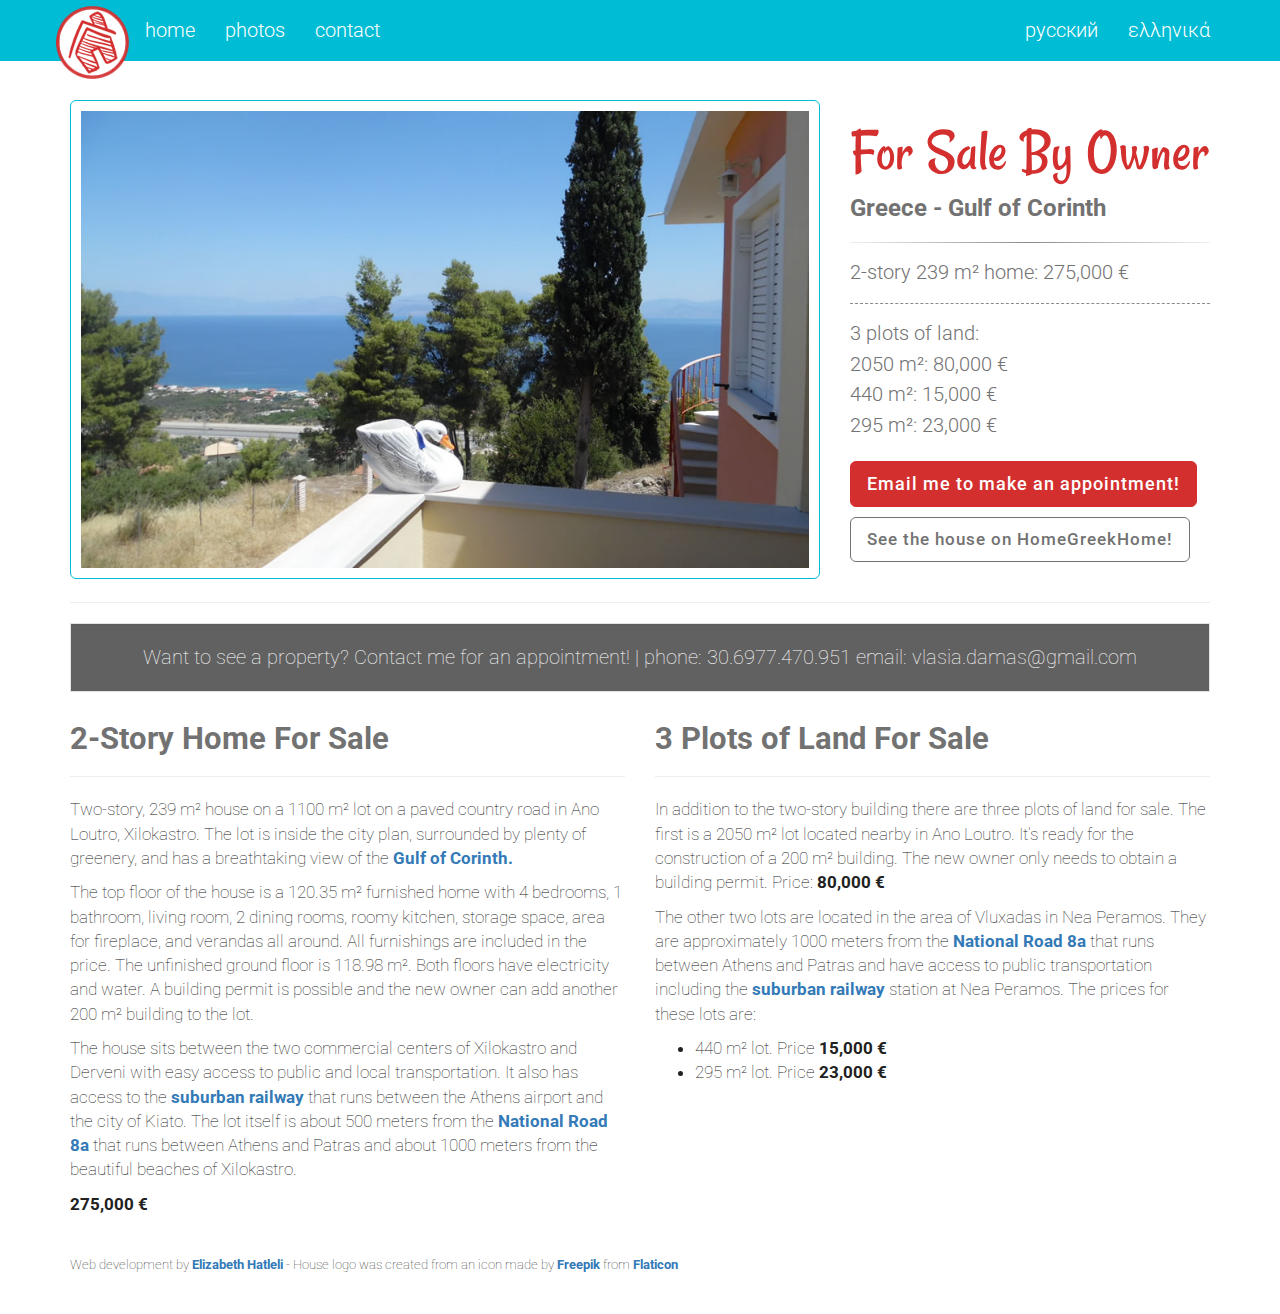
==== index.html @ e5bec9f6 "changed few things" ====
<!DOCTYPE html>
<html lang="en">

<head>

    <meta charset="utf-8">
    <meta http-equiv="X-UA-Compatible" content="IE=edge">
    <meta name="viewport" content="width=device-width, initial-scale=1">
    <meta name="description" content="">
    <meta name="author" content="">

    <title>House and land near the Gulf of Corinth in Greece for sale by owner</title>

    <link href='https://fonts.googleapis.com/css?family=Roboto:100,300,400,500,700&subset=latin,cyrillic-ext' rel='stylesheet' type='text/css'>
    <link href='https://fonts.googleapis.com/css?family=Rancho' rel='stylesheet' type='text/css'>

    <!-- Bootstrap Core CSS -->
    <link href="css/bootstrap.min.css" rel="stylesheet">

    <!-- Custom CSS -->
    <link href="css/small-business.css" rel="stylesheet">

    <!-- HTML5 Shim and Respond.js IE8 support of HTML5 elements and media queries -->
    <!-- WARNING: Respond.js doesn't work if you view the page via file:// -->
    <!--[if lt IE 9]>
        <script src="https://oss.maxcdn.com/libs/html5shiv/3.7.0/html5shiv.js"></script>
        <script src="https://oss.maxcdn.com/libs/respond.js/1.4.2/respond.min.js"></script>
    <![endif]-->

</head>

<body>

    <!-- Navigation -->
    <nav class="navbar navbar-inverse navbar-fixed-top" role="navigation">
        <div class="container">
            <!-- Brand and toggle get grouped for better mobile display -->
            <div class="navbar-header">
                <button type="button" class="navbar-toggle" data-toggle="collapse" data-target="#bs-example-navbar-collapse-1">
                    <span class="sr-only">Toggle navigation</span>
                    <span class="icon-bar"></span>
                    <span class="icon-bar"></span>
                    <span class="icon-bar"></span>
                </button>
                <a href="index.html" class="navbar-brand"><img src="images/home2.png" alt="logo"></a> 
                
            </div>
            <!-- Collect the nav links, forms, and other content for toggling -->
            <div class="collapse navbar-collapse" id="bs-example-navbar-collapse-1">
                <ul class="nav navbar-nav navbar-left">
                    <li>
                        <a href="index.html">home</a>
                    </li>


                    <li>
                        <a href="gallery.html">photos</a>
                    </li>
                  
                    <li>
                        <a href="mailto:delido@otenet.gr">contact</a>  
                    </li>
                    
                </ul>
                <ul class="nav navbar-nav navbar-right">
                    
                     <li>
                        <a href="russian.html">русский</a>
                    </li>
                    <li>
                        <a href="greek.html">ελληνικά</a>
                    </li>
                </ul>
            </div>
            <!-- /.navbar-collapse -->
        </div>
        <!-- /.container -->
    </nav>

    <!-- Page Content -->
    <div class="container">

        <!-- Heading Row -->
        <div class="row">
            <div class="col-md-8">
                <img class="img-responsive img-rounded" src="images/home1.jpg" alt="">
            </div>
            <!-- /.col-md-8 -->
            <div class="col-md-4">
                <h1>For Sale By Owner</h1>
                 <h3>Greece - Gulf of Corinth</h3>
                <hr class="rulestyle">
                <h2>2-story 239 m² home: 275,000 €</h2>
                <hr class="rulestyle3">
                <h2>3 plots of land:</h2> 
                <h2>2050 m²: 80,000 €</h2>  
                <h2>440 m²: 15,000 €</h2>
                <h2>295 m²: 23,000 €</h2>
               
        
               

                <a class="btn btn-primary btn-lg" href="mailto:delido@otenet.gr">Email me to make an appointment!</a>
                <a class="btn btn-primary btn-lg hgh" href="http://www.homegreekhome.com/en/sale_Detached_House_Ano_Loutro__Xilokastro_-l4586807" target="_blank">See the house on HomeGreekHome!</a>
                
            </div>
            <!-- /.col-md-4 -->
        </div>
        <!-- /.row -->

        <hr>

        <!-- Call to Action Well -->
        <div class="row">
            <div class="col-lg-12">
                <div class="well text-center">
                    Want to see a property? Contact me for an appointment! | phone: 30.6977.470.951 email: vlasia.damas@gmail.com
                </div>
            </div>
            <!-- /.col-lg-12 -->
        </div>
        <!-- /.row -->

        <div class="row">
            <div class="col-lg-6">
                <h3 class="properties">2-Story Home For Sale</h3>
                <hr>
                <p>Two-story, 239 m² house on a 1100 m² lot on a paved country road in Ano Loutro, Xilokastro.  The lot is inside the city plan, surrounded by plenty of greenery, and has a breathtaking view of the <a href="https://en.wikipedia.org/wiki/Gulf_of_Corinth" target="_blank">Gulf of Corinth.</a></p>
                <p>The top floor of the house is a 120.35 m² furnished home with 4 bedrooms, 1 bathroom, living room, 2 dining rooms, roomy kitchen, storage space, area for fireplace, and verandas all around.  All furnishings are included in the price. The unfinished ground floor is 118.98 m². Both floors have electricity and water.  A building permit is possible and the new owner can add another 200 m² building to the lot.
                </p>
                <p>The house sits between the two commercial centers of Xilokastro and Derveni with easy access to public and local transportation. It also has access to the <a href="http://www.trainose.gr/en/passenger-activity/suburban-railway/athens-suburban-railway/" target="_blank">suburban railway</a> that runs between the Athens airport and the city of Kiato. The lot itself is about 500 meters from the <a href="https://en.wikipedia.org/wiki/Greek_National_Road_8a" target="_blank">National Road 8a</a> that runs between Athens and Patras and about 1000 meters from the beautiful beaches of Xilokastro.
                </p>
                <p><strong>275,000 €</strong></p>
                
            </div>   
            <div class="col-lg-6">
                <h3 class="properties">3 Plots of Land For Sale</h3>
                <hr>
                <p>In addition to the two-story building there are three plots of land for sale. The first is a 2050 m² lot located nearby in Ano Loutro. It's ready for the construction of a 200 m² building. The new owner only needs to obtain a building permit. Price: <strong>80,000 €</strong></p>
                <p>The other two lots are located in the area of Vluxadas in Nea Peramos. They are approximately 1000 meters from the <a href="https://en.wikipedia.org/wiki/Greek_National_Road_8a" target="_blank">National Road 8a</a> that runs between Athens and Patras and have access to public transportation including the <a href="http://www.trainose.gr/en/passenger-activity/suburban-railway/athens-suburban-railway/" target="_blank">suburban railway</a> station at Nea Peramos. The prices for these lots are:</p>
                <ul>
                    <li>440 m² lot. Price <strong>15,000 €</strong></li>
                    <li>295 m² lot. Price <strong>23,000 €</strong></li>
                </ul>
            </div>   
        </div>  

          
         
       
        
      

    
  

        <!-- Footer -->
        <footer>
            <div class="row">
                <div class="col-lg-12">
                    <p>Web development by <a href="http://thehighpriestess.github.io/" target="_blank">Elizabeth Hatleli </a>- House logo was created from an icon made by <a href="http://www.freepik.com/">Freepik</a> from <a href="http://www.flaticon.com" target="_blank">Flaticon</a> </p>
                  
                </div>
            </div>
        </footer>

    </div>
    <!-- /.container -->

    <!-- jQuery -->
    <script src="js/jquery.js"></script>

    <!-- Bootstrap Core JavaScript -->
    <script src="js/bootstrap.min.js"></script>

</body>

</html>
---- css/small-business.css ----
/* 

COLORS
#00BCD4:cyan (top nav, image border)
#D32F2F:red (button, house logo, "for sale by owner" text)
#616161:dark gray (well)
#212121:body text
#727272: h2,h3;  

TABLE OF CONTENTS
-Basic
-Heading and Top Nav
-Typography
-Sidebar
-Google Maps
-Copyright
-Media Query to change the Bootstrap NavBar Breakpoint 

*/

/*-----------------------------------------------------------------------------------*/
/* Basic */
/*-----------------------------------------------------------------------------------*/

body {
    color: #212121;
    font-family: 'Roboto', sans-serif;
    font-size: 1.7em;
    font-weight: 100;
    padding-top: 70px; /* Required padding for .navbar-fixed-top. Change if height of navigation changes. */  
}

a {
    font-weight: bold;
}



h1 {
    font-weight: 100;
    font-size: 3.5em;
    font-family: 'Rancho', cursive; 
    color: #D32F2F;  
}

h2 {
    font-weight: 300;
    font-size: 1.2em;
    margin-top: -2px;
}

h2,h3 {
    color: #727272;
}

h3 {
    font-weight: 700;
    margin-top: 10px;

}

hr.rulestyle { 
  border: 0; 
  height: 1px; 
  background-image: -webkit-linear-gradient(left, #f0f0f0, #8c8b8b, #f0f0f0);
  background-image: -moz-linear-gradient(left, #f0f0f0, #8c8b8b, #f0f0f0);
  background-image: -ms-linear-gradient(left, #f0f0f0, #8c8b8b, #f0f0f0);
  background-image: -o-linear-gradient(left, #f0f0f0, #8c8b8b, #f0f0f0); 
}

hr.rulestyle3 {
    border-top: 1px dashed #8c8b8b;
}

.img-rounded {
    padding: 10px;
    border: 1px solid #00BCD4;
}

.navbar-fixed-top .nav {
    padding: 5px 0;
}

.navbar-inverse {
    background-color: #00BCD4;
    border-color: #00BCD4;
}

.navbar-fixed-top .navbar-brand {
    padding: 0 15px;
}

.navbar-inverse .navbar-nav>li>a {
    color: #fff;
    font-size: 1.2em;
    font-weight: 300;
}

.navbar .nav > li > a:hover {
  font-weight: 700;
}

.btn-default {
    color: #fff;
    background-color: #00BCD4;
    border-color: #00BCD4;
}

.btn-default:hover {
    color: #212121;
    background-color: #fff;
    border-color: #00BCD4;

}

.btn-primary {
    color: #fff;
    font-weight: 500;
    background-color: #D32F2F;
    border-color: #D32F2F;
    letter-spacing: 1px;
    margin-top: 15px;
    margin-bottom: 20px;
}

.btn-primary:hover {
    color: #727272;
    background-color: #fff;
    border-color: #727272;
}

.well {
    min-height: 20px;
    padding: 19px;
    margin-bottom: 20px;
    font-size: 1.2em;
    font-weight: 100;
    color: #fff;
    background-color: #616161;

    border-radius: 0px;
}

.handwriting {
    font-family: 'Rancho', cursive;    
    font-size: 1.9em;
}

.navbar-brand {
    margin-top: -10px;
}

.hgh {
    background-color: #fff;
    color: #727272;
    border: 1px solid #727272;
    margin-top: -10px;
    font-weight: 500;
    font-size: 1em;
    letter-spacing: 1px;
}

.hgh:hover {
    background-color: #D32F2F;
    color: #fff;
    border: none;
}

.properties {
    font-size: 1.85em;
}


footer {
    padding: 30px 0;
}

footer p {
    font-size: .75em;
}

@media(min-width:768px) {
    body {
        padding-top: 100px; /* Required padding for .navbar-fixed-top. Change if height of navigation changes. */
    }

    .navbar-fixed-top .navbar-brand {
        padding: 15px 0;
    }
}
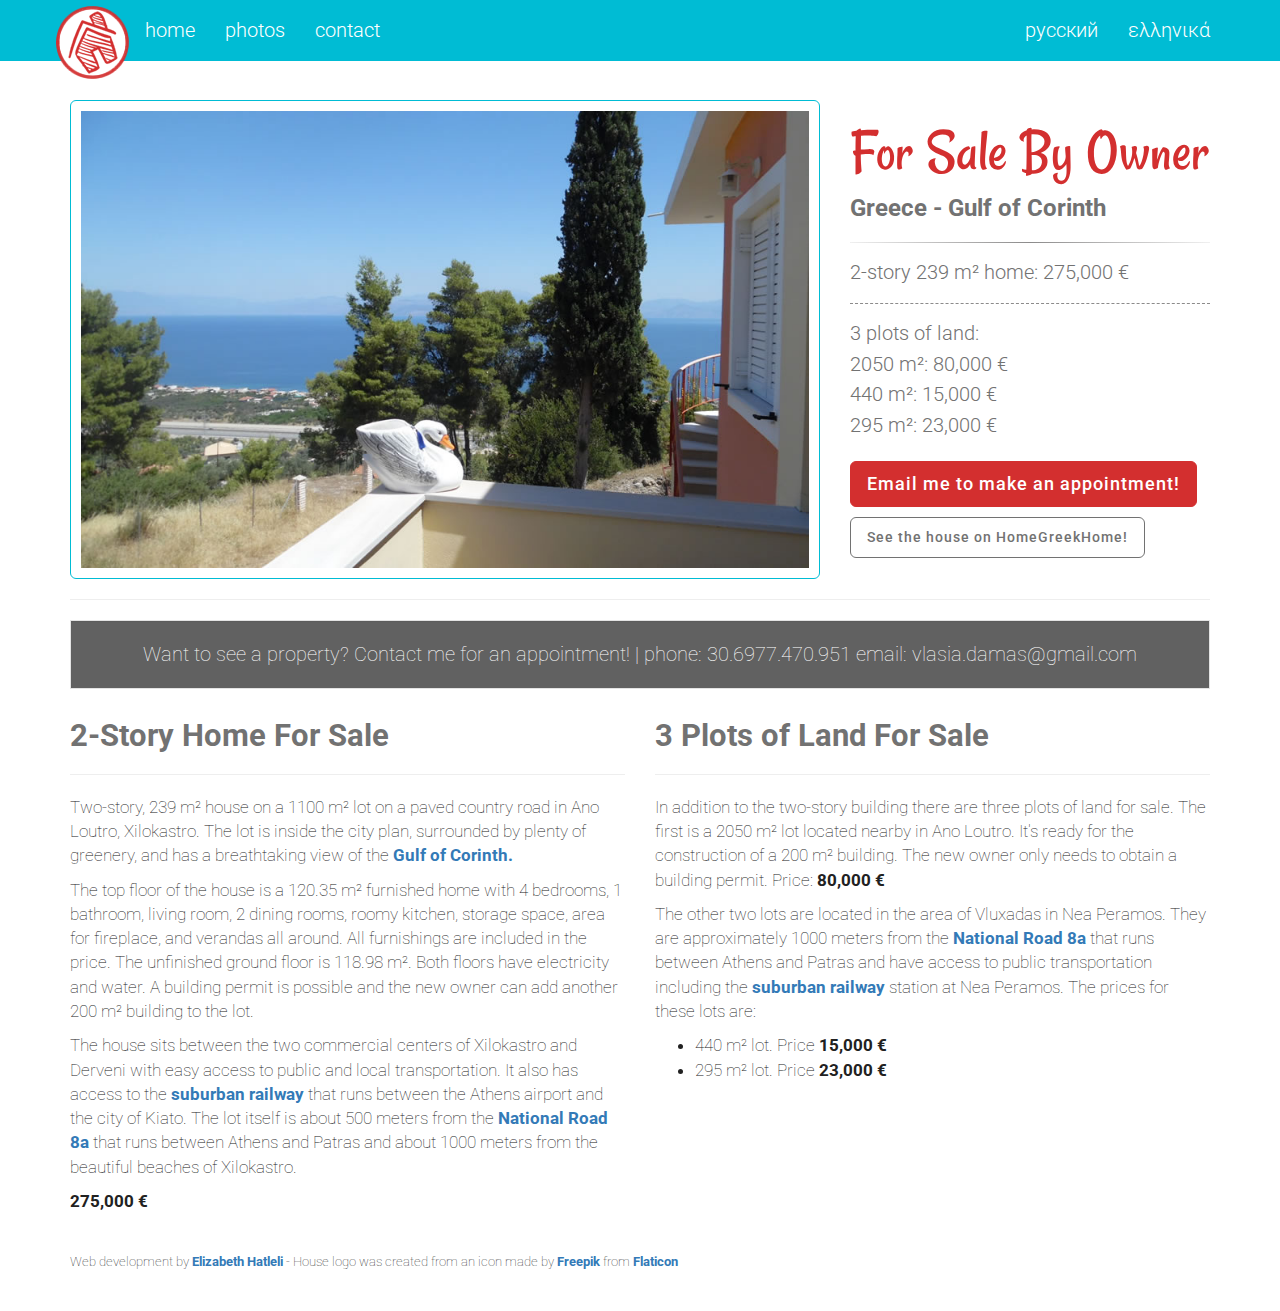
==== commit b290d60b: "changes" ====
--- a/index.html
+++ b/index.html
@@ -2,39 +2,23 @@
 <html lang="en">
 
 <head>
-
     <meta charset="utf-8">
     <meta http-equiv="X-UA-Compatible" content="IE=edge">
     <meta name="viewport" content="width=device-width, initial-scale=1">
-    <meta name="description" content="">
-    <meta name="author" content="">
-
-    <title>House and land near the Gulf of Corinth in Greece for sale by owner</title>
-
-    <link href='https://fonts.googleapis.com/css?family=Roboto:100,300,400,500,700&subset=latin,cyrillic-ext' rel='stylesheet' type='text/css'>
-    <link href='https://fonts.googleapis.com/css?family=Rancho' rel='stylesheet' type='text/css'>
-
+    <meta name="description" content="For sale by owner. House and land near the Gulf of Corinth, Greece.">
+    <title>House and land for sale by owner near the Gulf of Corinth, Greece</title>
+    <link href='https://fonts.googleapis.com/css?family=Roboto:400,100,300,500,700,900|Rancho&subset=latin,greek,cyrillic' rel='stylesheet' type='text/css'>
     <!-- Bootstrap Core CSS -->
     <link href="css/bootstrap.min.css" rel="stylesheet">
-
     <!-- Custom CSS -->
     <link href="css/small-business.css" rel="stylesheet">
-
-    <!-- HTML5 Shim and Respond.js IE8 support of HTML5 elements and media queries -->
-    <!-- WARNING: Respond.js doesn't work if you view the page via file:// -->
-    <!--[if lt IE 9]>
-        <script src="https://oss.maxcdn.com/libs/html5shiv/3.7.0/html5shiv.js"></script>
-        <script src="https://oss.maxcdn.com/libs/respond.js/1.4.2/respond.min.js"></script>
-    <![endif]-->
-
 </head>
 
 <body>
-
     <!-- Navigation -->
     <nav class="navbar navbar-inverse navbar-fixed-top" role="navigation">
         <div class="container">
-            <!-- Brand and toggle get grouped for better mobile display -->
+            <!-- Brand and toggle grouped for better mobile display -->
             <div class="navbar-header">
                 <button type="button" class="navbar-toggle" data-toggle="collapse" data-target="#bs-example-navbar-collapse-1">
                     <span class="sr-only">Toggle navigation</span>
@@ -42,8 +26,7 @@
                     <span class="icon-bar"></span>
                     <span class="icon-bar"></span>
                 </button>
-                <a href="index.html" class="navbar-brand"><img src="images/home2.png" alt="logo"></a> 
-                
+                <a href="index.html" class="navbar-brand"><img src="images/home2.png" alt="read and white house logo"></a>           
             </div>
             <!-- Collect the nav links, forms, and other content for toggling -->
             <div class="collapse navbar-collapse" id="bs-example-navbar-collapse-1">
@@ -51,19 +34,14 @@
                     <li>
                         <a href="index.html">home</a>
                     </li>
-
-
                     <li>
                         <a href="gallery.html">photos</a>
                     </li>
-                  
                     <li>
                         <a href="mailto:delido@otenet.gr">contact</a>  
-                    </li>
-                    
+                    </li>   
                 </ul>
                 <ul class="nav navbar-nav navbar-right">
-                    
                      <li>
                         <a href="russian.html">русский</a>
                     </li>
@@ -76,41 +54,32 @@
         </div>
         <!-- /.container -->
     </nav>
-
     <!-- Page Content -->
     <div class="container">
-
         <!-- Heading Row -->
         <div class="row">
             <div class="col-md-8">
-                <img class="img-responsive img-rounded" src="images/home1.jpg" alt="">
+                <img class="img-responsive img-rounded" src="images/home1.jpg" alt="Photo of the house for sale.">
             </div>
             <!-- /.col-md-8 -->
             <div class="col-md-4">
                 <h1>For Sale By Owner</h1>
-                 <h3>Greece - Gulf of Corinth</h3>
+                <h3>Greece - Gulf of Corinth</h3>
                 <hr class="rulestyle">
                 <h2>2-story 239 m² home: 275,000 €</h2>
-                <hr class="rulestyle3">
+                <hr class="rulestyle-dotted">
                 <h2>3 plots of land:</h2> 
                 <h2>2050 m²: 80,000 €</h2>  
                 <h2>440 m²: 15,000 €</h2>
                 <h2>295 m²: 23,000 €</h2>
-               
-        
-               
-
-                <a class="btn btn-primary btn-lg" href="mailto:delido@otenet.gr">Email me to make an appointment!</a>
+                <a class="btn btn-primary btn-lg" href="mailto:vlasia.damas@gmail.com">Email me to make an appointment!</a>
                 <a class="btn btn-primary btn-lg hgh" href="http://www.homegreekhome.com/en/sale_Detached_House_Ano_Loutro__Xilokastro_-l4586807" target="_blank">See the house on HomeGreekHome!</a>
-                
             </div>
             <!-- /.col-md-4 -->
         </div>
         <!-- /.row -->
-
         <hr>
-
-        <!-- Call to Action Well -->
+        <!-- Well -->
         <div class="row">
             <div class="col-lg-12">
                 <div class="well text-center">
@@ -120,7 +89,6 @@
             <!-- /.col-lg-12 -->
         </div>
         <!-- /.row -->
-
         <div class="row">
             <div class="col-lg-6">
                 <h3 class="properties">2-Story Home For Sale</h3>
@@ -130,8 +98,7 @@
                 </p>
                 <p>The house sits between the two commercial centers of Xilokastro and Derveni with easy access to public and local transportation. It also has access to the <a href="http://www.trainose.gr/en/passenger-activity/suburban-railway/athens-suburban-railway/" target="_blank">suburban railway</a> that runs between the Athens airport and the city of Kiato. The lot itself is about 500 meters from the <a href="https://en.wikipedia.org/wiki/Greek_National_Road_8a" target="_blank">National Road 8a</a> that runs between Athens and Patras and about 1000 meters from the beautiful beaches of Xilokastro.
                 </p>
-                <p><strong>275,000 €</strong></p>
-                
+                <p><strong>275,000 €</strong></p>       
             </div>   
             <div class="col-lg-6">
                 <h3 class="properties">3 Plots of Land For Sale</h3>
@@ -144,35 +111,19 @@
                 </ul>
             </div>   
         </div>  
-
-          
-         
-       
-        
-      
-
-    
-  
-
         <!-- Footer -->
         <footer>
             <div class="row">
                 <div class="col-lg-12">
-                    <p>Web development by <a href="http://thehighpriestess.github.io/" target="_blank">Elizabeth Hatleli </a>- House logo was created from an icon made by <a href="http://www.freepik.com/">Freepik</a> from <a href="http://www.flaticon.com" target="_blank">Flaticon</a> </p>
-                  
+                    <p>Web development by <a href="http://thehighpriestess.github.io/" target="_blank">Elizabeth Hatleli </a>- House logo was created from an icon made by <a href="http://www.freepik.com/">Freepik</a> from <a href="http://www.flaticon.com" target="_blank">Flaticon</a> </p>       
                 </div>
             </div>
         </footer>
-
     </div>
     <!-- /.container -->
-
     <!-- jQuery -->
     <script src="js/jquery.js"></script>
-
     <!-- Bootstrap Core JavaScript -->
     <script src="js/bootstrap.min.js"></script>
-
 </body>
-
 </html>
--- a/css/small-business.css
+++ b/css/small-business.css
@@ -9,12 +9,12 @@
 
 TABLE OF CONTENTS
 -Basic
--Heading and Top Nav
+-Top Navigation
 -Typography
--Sidebar
--Google Maps
--Copyright
--Media Query to change the Bootstrap NavBar Breakpoint 
+-Images
+-Buttons
+-Footer
+-Media Queries 
 
 */
 
@@ -34,48 +34,20 @@
     font-weight: bold;
 }
 
-
-
-h1 {
+.well {
+    background-color: #616161;
+    border-radius: 0px;
+    color: #fff;
+    font-size: 1.2em;
     font-weight: 100;
-    font-size: 3.5em;
-    font-family: 'Rancho', cursive; 
-    color: #D32F2F;  
-}
-
-h2 {
-    font-weight: 300;
-    font-size: 1.2em;
-    margin-top: -2px;
-}
-
-h2,h3 {
-    color: #727272;
-}
-
-h3 {
-    font-weight: 700;
-    margin-top: 10px;
-
-}
-
-hr.rulestyle { 
-  border: 0; 
-  height: 1px; 
-  background-image: -webkit-linear-gradient(left, #f0f0f0, #8c8b8b, #f0f0f0);
-  background-image: -moz-linear-gradient(left, #f0f0f0, #8c8b8b, #f0f0f0);
-  background-image: -ms-linear-gradient(left, #f0f0f0, #8c8b8b, #f0f0f0);
-  background-image: -o-linear-gradient(left, #f0f0f0, #8c8b8b, #f0f0f0); 
-}
-
-hr.rulestyle3 {
-    border-top: 1px dashed #8c8b8b;
-}
-
-.img-rounded {
-    padding: 10px;
-    border: 1px solid #00BCD4;
-}
+    margin-bottom: 20px;
+    min-height: 20px;
+    padding: 19px;   
+}
+
+/* ---------------------------------------------------*/
+/* Top Navigation */
+/* ---------------------------------------------------*/
 
 .navbar-fixed-top .nav {
     padding: 5px 0;
@@ -100,76 +72,114 @@
   font-weight: 700;
 }
 
+.navbar-brand {
+    margin-top: -10px;
+}
+
+/*---------------------------------*/
+/* Typography */
+/*---------------------------------*/
+
+
+h1 {
+    color: #D32F2F; 
+    font-family: 'Rancho', cursive;
+    font-size: 3.5em; 
+    font-weight: 100;     
+}
+
+h2 {
+    font-size: 1.2em;
+    font-weight: 300;
+    margin-top: -2px;
+}
+
+h3 {
+    font-weight: 700;
+    margin-top: 10px;
+}
+
+h2,h3 {
+    color: #727272;
+}
+
+hr.rulestyle { 
+  background-image: -webkit-linear-gradient(left, #f0f0f0, #8c8b8b, #f0f0f0);
+  background-image: -moz-linear-gradient(left, #f0f0f0, #8c8b8b, #f0f0f0);
+  background-image: -ms-linear-gradient(left, #f0f0f0, #8c8b8b, #f0f0f0);
+  background-image: -o-linear-gradient(left, #f0f0f0, #8c8b8b, #f0f0f0);
+  border: 0; 
+  height: 1px; 
+}  
+   
+hr.rulestyle-dotted {
+    border-top: 1px dashed #8c8b8b;
+}
+
+.properties {
+    font-size: 1.85em;
+}
+
+/* ---------------------------------------------------*/
+/* Images */
+/* ---------------------------------------------------*/
+
+.img-rounded {
+    padding: 10px;
+    border: 1px solid #00BCD4;
+}
+
+/* ---------------------------------------------------*/
+/* Buttons */
+/* ---------------------------------------------------*/
+
 .btn-default {
-    color: #fff;
     background-color: #00BCD4;
     border-color: #00BCD4;
+    color: #fff;   
 }
 
 .btn-default:hover {
-    color: #212121;
     background-color: #fff;
     border-color: #00BCD4;
-
+    color: #212121;
 }
 
 .btn-primary {
+    background-color: #D32F2F;
+    border-color: #D32F2F;
     color: #fff;
     font-weight: 500;
-    background-color: #D32F2F;
-    border-color: #D32F2F;
     letter-spacing: 1px;
-    margin-top: 15px;
     margin-bottom: 20px;
+    margin-top: 15px;  
 }
 
 .btn-primary:hover {
-    color: #727272;
     background-color: #fff;
     border-color: #727272;
-}
-
-.well {
-    min-height: 20px;
-    padding: 19px;
-    margin-bottom: 20px;
-    font-size: 1.2em;
-    font-weight: 100;
-    color: #fff;
-    background-color: #616161;
-
-    border-radius: 0px;
-}
-
-.handwriting {
-    font-family: 'Rancho', cursive;    
-    font-size: 1.9em;
-}
-
-.navbar-brand {
-    margin-top: -10px;
+    color: #727272;   
 }
 
 .hgh {
     background-color: #fff;
+    border: 1px solid #727272;
     color: #727272;
-    border: 1px solid #727272;
-    margin-top: -10px;
+    font-size: .85em;
     font-weight: 500;
-    font-size: 1em;
     letter-spacing: 1px;
+    margin-top: -10px;   
 }
 
 .hgh:hover {
     background-color: #D32F2F;
-    color: #fff;
     border: none;
-}
-
-.properties {
-    font-size: 1.85em;
-}
-
+    color: #fff;  
+}
+
+/* ---------------------------------------------------*/
+/* Footer */
+/* ---------------------------------------------------*/
 
 footer {
     padding: 30px 0;
@@ -178,12 +188,15 @@
 footer p {
     font-size: .75em;
 }
+
+/* ---------------------------------------------------*/
+/* Media Queries */
+/* ---------------------------------------------------*/
 
 @media(min-width:768px) {
     body {
         padding-top: 100px; /* Required padding for .navbar-fixed-top. Change if height of navigation changes. */
     }
-
     .navbar-fixed-top .navbar-brand {
         padding: 15px 0;
     }
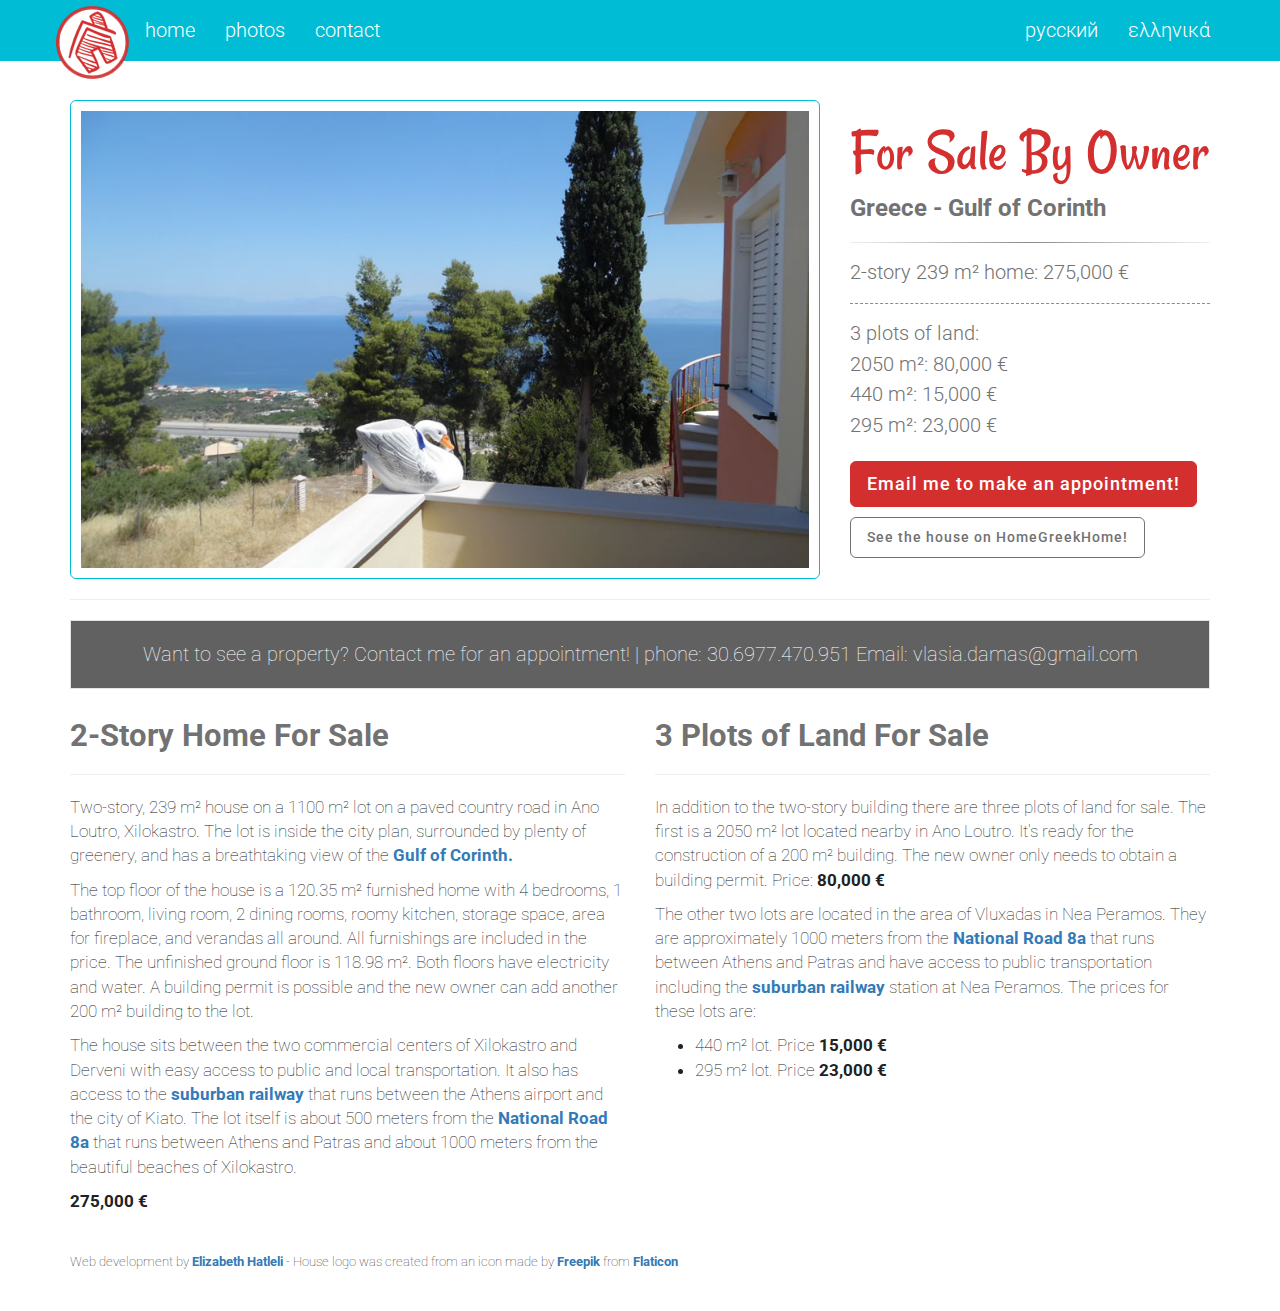
==== commit 44ee3c4a: "email" ====
--- a/index.html
+++ b/index.html
@@ -1,22 +1,21 @@
 <!DOCTYPE html>
 <html lang="en">
-
 <head>
     <meta charset="utf-8">
     <meta http-equiv="X-UA-Compatible" content="IE=edge">
     <meta name="viewport" content="width=device-width, initial-scale=1">
     <meta name="description" content="For sale by owner. House and land near the Gulf of Corinth, Greece.">
     <title>House and land for sale by owner near the Gulf of Corinth, Greece</title>
-    <link href='https://fonts.googleapis.com/css?family=Roboto:400,100,300,500,700,900|Rancho&subset=latin,greek,cyrillic' rel='stylesheet' type='text/css'>
+    <link href='https://fonts.googleapis.com/css?family=Roboto:400,100,300,500,700,900%7CRancho&subset=latin,greek,cyrillic' rel='stylesheet' type='text/css'>
     <!-- Bootstrap Core CSS -->
     <link href="css/bootstrap.min.css" rel="stylesheet">
     <!-- Custom CSS -->
-    <link href="css/small-business.css" rel="stylesheet">
+    <link href="css/styles.css" rel="stylesheet">
 </head>
 
 <body>
     <!-- Navigation -->
-    <nav class="navbar navbar-inverse navbar-fixed-top" role="navigation">
+    <nav class="navbar navbar-inverse navbar-fixed-top">
         <div class="container">
             <!-- Brand and toggle grouped for better mobile display -->
             <div class="navbar-header">
@@ -38,7 +37,7 @@
                         <a href="gallery.html">photos</a>
                     </li>
                     <li>
-                        <a href="mailto:delido@otenet.gr">contact</a>  
+                        <a href="mailto:vlasia.damas@gmail.com">contact</a>  
                     </li>   
                 </ul>
                 <ul class="nav navbar-nav navbar-right">
@@ -83,7 +82,7 @@
         <div class="row">
             <div class="col-lg-12">
                 <div class="well text-center">
-                    Want to see a property? Contact me for an appointment! | phone: 30.6977.470.951 email: vlasia.damas@gmail.com
+                    Want to see a property? Contact me for an appointment! | phone: 30.6977.470.951 Email: vlasia.damas@gmail.com
                 </div>
             </div>
             <!-- /.col-lg-12 -->
--- a/css/styles.css
+++ b/css/styles.css
@@ -0,0 +1,203 @@
+/* 
+
+COLORS
+#00BCD4:cyan (top nav, image border)
+#D32F2F:red (button, house logo, "for sale by owner" text)
+#616161:dark gray (well)
+#212121:body text
+#727272: h2,h3;  
+
+TABLE OF CONTENTS
+-Basic
+-Top Navigation
+-Typography
+-Images
+-Buttons
+-Footer
+-Media Queries 
+
+*/
+
+/*-----------------------------------------------------------------------------------*/
+/* Basic */
+/*-----------------------------------------------------------------------------------*/
+
+body {
+    color: #212121;
+    font-family: 'Roboto', sans-serif;
+    font-size: 1.7em;
+    font-weight: 100;
+    padding-top: 70px; /* Required padding for .navbar-fixed-top. Change if height of navigation changes. */  
+}
+
+a {
+    font-weight: bold;
+}
+
+.well {
+    background-color: #616161;
+    border-radius: 0px;
+    color: #fff;
+    font-size: 1.2em;
+    font-weight: 100;
+    margin-bottom: 20px;
+    min-height: 20px;
+    padding: 19px;   
+}
+
+/* ---------------------------------------------------*/
+/* Top Navigation */
+/* ---------------------------------------------------*/
+
+.navbar-fixed-top .nav {
+    padding: 5px 0;
+}
+
+.navbar-inverse {
+    background-color: #00BCD4;
+    border-color: #00BCD4;
+}
+
+.navbar-fixed-top .navbar-brand {
+    padding: 0 15px;
+}
+
+.navbar-inverse .navbar-nav>li>a {
+    color: #fff;
+    font-size: 1.2em;
+    font-weight: 300;
+}
+
+.navbar .nav > li > a:hover {
+  font-weight: 700;
+}
+
+.navbar-brand {
+    margin-top: -10px;
+}
+
+/*---------------------------------*/
+/* Typography */
+/*---------------------------------*/
+
+
+h1 {
+    color: #D32F2F; 
+    font-family: 'Rancho', cursive;
+    font-size: 3.5em; 
+    font-weight: 100;     
+}
+
+h2 {
+    font-size: 1.2em;
+    font-weight: 300;
+    margin-top: -2px;
+}
+
+h3 {
+    font-weight: 700;
+    margin-top: 10px;
+}
+
+h2,h3 {
+    color: #727272;
+}
+
+hr.rulestyle { 
+  background-image: -webkit-linear-gradient(left, #f0f0f0, #8c8b8b, #f0f0f0);
+  background-image: -moz-linear-gradient(left, #f0f0f0, #8c8b8b, #f0f0f0);
+  background-image: -ms-linear-gradient(left, #f0f0f0, #8c8b8b, #f0f0f0);
+  background-image: -o-linear-gradient(left, #f0f0f0, #8c8b8b, #f0f0f0);
+  border: 0; 
+  height: 1px; 
+}  
+   
+hr.rulestyle-dotted {
+    border-top: 1px dashed #8c8b8b;
+}
+
+.properties {
+    font-size: 1.85em;
+}
+
+/* ---------------------------------------------------*/
+/* Images */
+/* ---------------------------------------------------*/
+
+.img-rounded {
+    padding: 10px;
+    border: 1px solid #00BCD4;
+}
+
+/* ---------------------------------------------------*/
+/* Buttons */
+/* ---------------------------------------------------*/
+
+.btn-default {
+    background-color: #00BCD4;
+    border-color: #00BCD4;
+    color: #fff;   
+}
+
+.btn-default:hover {
+    background-color: #fff;
+    border-color: #00BCD4;
+    color: #212121;
+}
+
+.btn-primary {
+    background-color: #D32F2F;
+    border-color: #D32F2F;
+    color: #fff;
+    font-weight: 500;
+    letter-spacing: 1px;
+    margin-bottom: 20px;
+    margin-top: 15px;  
+}
+
+.btn-primary:hover {
+    background-color: #fff;
+    border-color: #727272;
+    color: #727272;   
+}
+
+.hgh {
+    background-color: #fff;
+    border: 1px solid #727272;
+    color: #727272;
+    font-size: .85em;
+    font-weight: 500;
+    letter-spacing: 1px;
+    margin-top: -10px;   
+}
+
+.hgh:hover {
+    background-color: #D32F2F;
+    border: none;
+    color: #fff;  
+}
+
+/* ---------------------------------------------------*/
+/* Footer */
+/* ---------------------------------------------------*/
+
+footer {
+    padding: 30px 0;
+}
+
+footer p {
+    font-size: .75em;
+}
+
+/* ---------------------------------------------------*/
+/* Media Queries */
+/* ---------------------------------------------------*/
+
+@media(min-width:768px) {
+    body {
+        padding-top: 100px; /* Required padding for .navbar-fixed-top. Change if height of navigation changes. */
+    }
+    .navbar-fixed-top .navbar-brand {
+        padding: 15px 0;
+    }
+}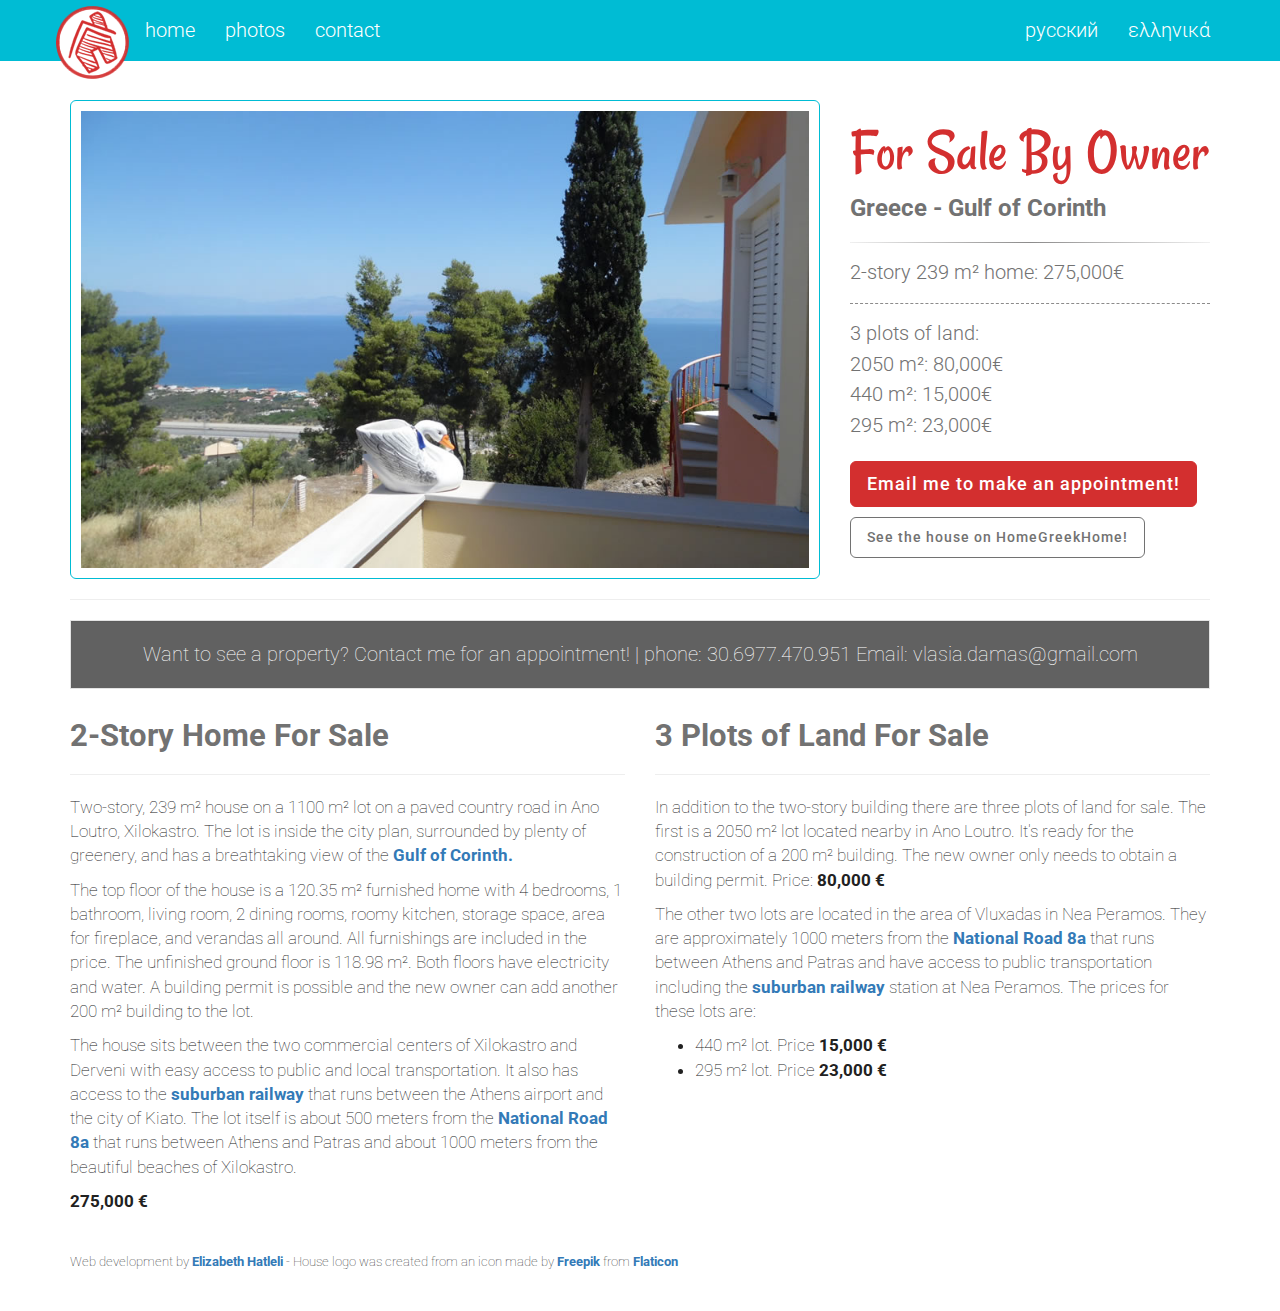
==== commit a6d2c890: "change" ====
--- a/index.html
+++ b/index.html
@@ -65,12 +65,12 @@
                 <h1>For Sale By Owner</h1>
                 <h3>Greece - Gulf of Corinth</h3>
                 <hr class="rulestyle">
-                <h2>2-story 239 m² home: 275,000 €</h2>
+                <h2>2-story 239 m² home: 275,000€</h2>
                 <hr class="rulestyle-dotted">
                 <h2>3 plots of land:</h2> 
-                <h2>2050 m²: 80,000 €</h2>  
-                <h2>440 m²: 15,000 €</h2>
-                <h2>295 m²: 23,000 €</h2>
+                <h2>2050 m²: 80,000€</h2>  
+                <h2>440 m²: 15,000€</h2>
+                <h2>295 m²: 23,000€</h2>
                 <a class="btn btn-primary btn-lg" href="mailto:vlasia.damas@gmail.com">Email me to make an appointment!</a>
                 <a class="btn btn-primary btn-lg hgh" href="http://www.homegreekhome.com/en/sale_Detached_House_Ano_Loutro__Xilokastro_-l4586807" target="_blank">See the house on HomeGreekHome!</a>
             </div>
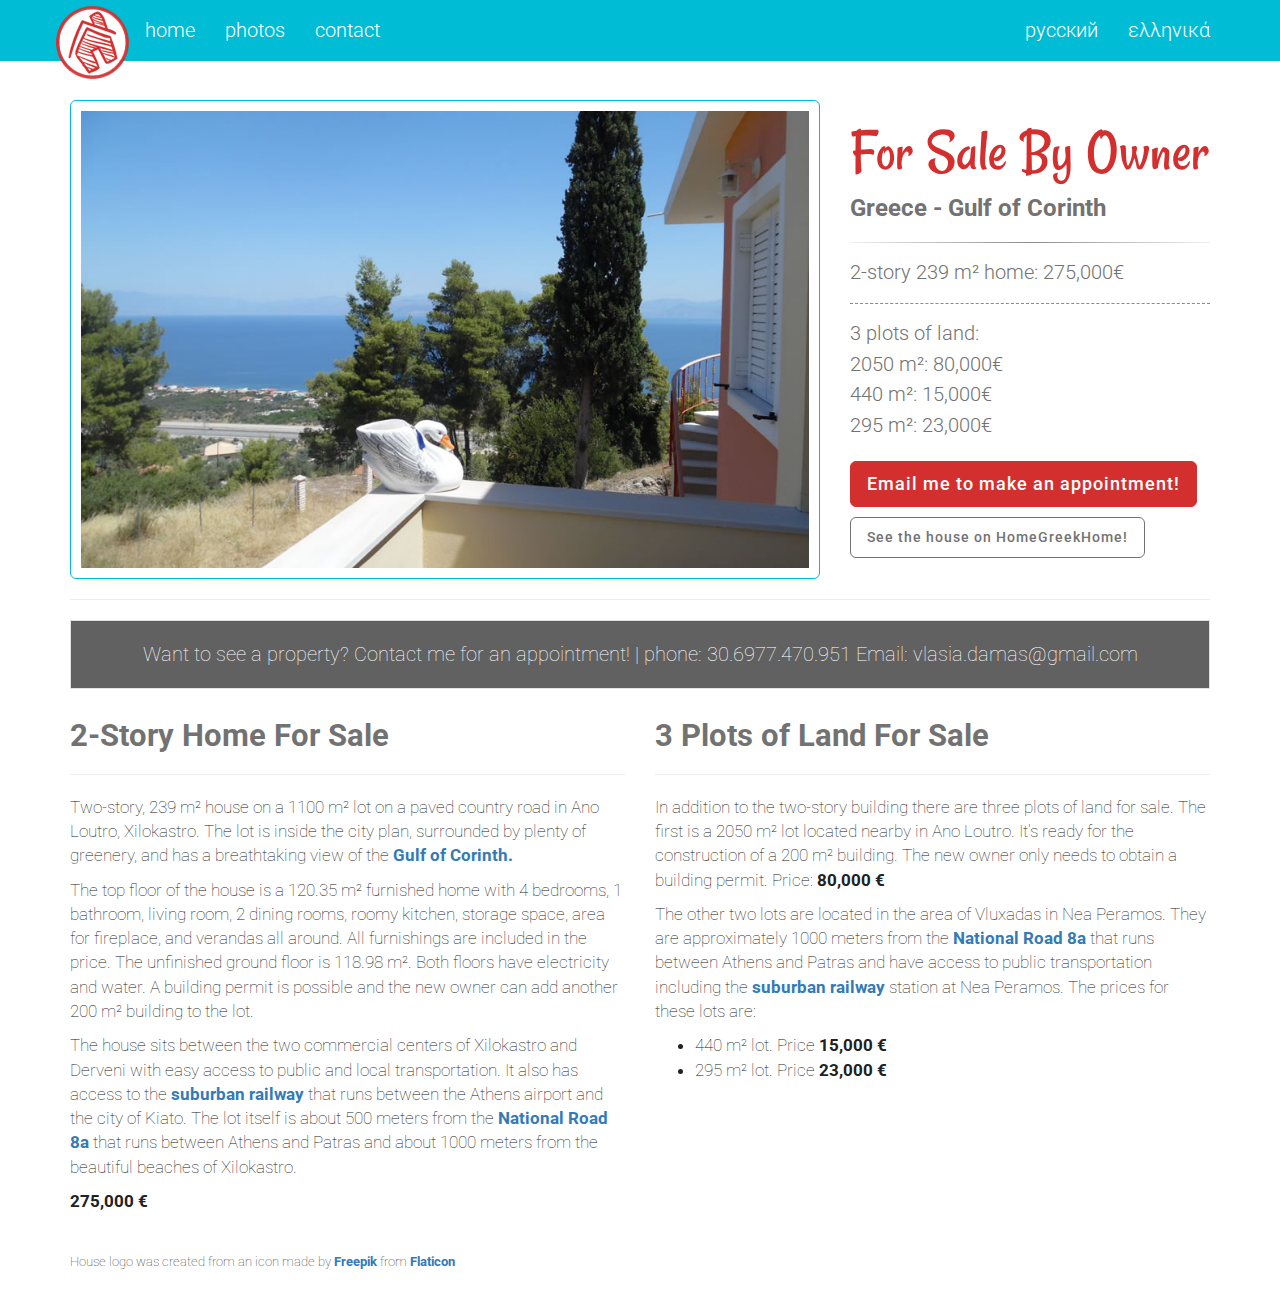
==== commit 258d1c71: "added humans.txt" ====
--- a/index.html
+++ b/index.html
@@ -114,7 +114,7 @@
         <footer>
             <div class="row">
                 <div class="col-lg-12">
-                    <p>Web development by <a href="http://thehighpriestess.github.io/" target="_blank">Elizabeth Hatleli </a>- House logo was created from an icon made by <a href="http://www.freepik.com/">Freepik</a> from <a href="http://www.flaticon.com" target="_blank">Flaticon</a> </p>       
+                    <p>House logo was created from an icon made by <a href="http://www.freepik.com/">Freepik</a> from <a href="http://www.flaticon.com" target="_blank">Flaticon</a> </p>       
                 </div>
             </div>
         </footer>
